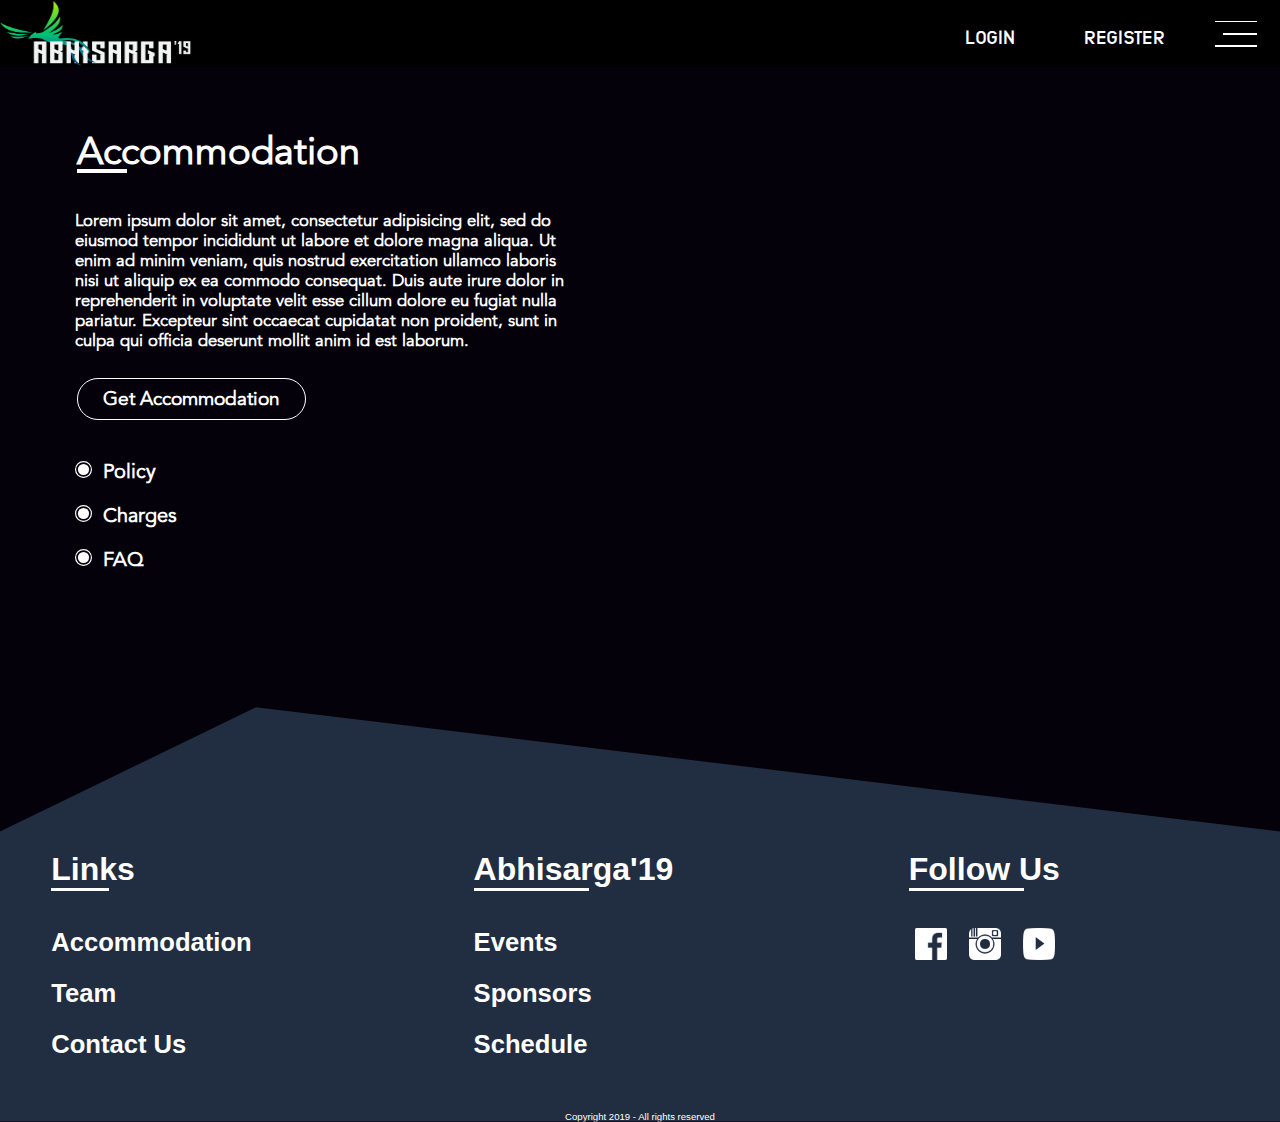
==== accomodation.html @ f8231541 "add team and made all changes remove contact" ====
<!DOCTYPE html>
<html lang="en">
	<head>
		<title>Accomodation | Abhisarga 2k19</title>
    <meta http-equiv="Content-Type" content="text/html; charset=utf-8" />
		<link rel="shortcut icon" type="image/x-icon" href="img/favicon.ico">
		<meta name="viewport" content="width=device-width, initial-scale=1.0, maximum-scale=5, minimum-scale=1" />
		<meta name="description" content="Abhisarga 2k19: 29th and 31st March. Abhisarga is the annual cultural fest of the Indian Institute of Information Technology, Sri City. Growing exponentially each year, this year is going to be even more power-packed." />
		<meta name="og:type" content="Website" />
    <meta name="og:site_name" content="Abhisarga 2K19" />
    <meta name="og:image" content="abhisarga.iiits.in/logo.png" />
		<meta name="og:url" content="abhisarga.iiits.in" />
		<meta name="og:description" content="Abhisarga 2k19: 29th and 31st March. Abhisarga is the annual cultural fest of the Indian Institute of Information Technology, Sri City. Growing exponentially each year, this year is going to be even more power-packed." />
		<meta name="theme-color" content="#05010b" />
    <link rel="stylesheet" type="text/css" href="css/accomodation.css">
    <link rel="stylesheet" type="text/css" href="css/common.css">
    <script src="js/accomodation.js"></script>
		<script src="js/menu.js"></script>
  </head>
  <body onload="initialize()">
    <div id="bar">
      <img src="img/default-logo.png" alt="Abhisarga 2K19" id="bar-logo">
      <div id="menu" onclick="menuopen()">
        <div></div>
        <div></div>
        <div></div>
      </div>
      <div id="register">
        <a href="#">REGISTER</a>
      </div>
      <div id="login">
        <a href="#">LOGIN</a>
      </div>
    </div>
    <div id="accomodation">
      <div id="accomodation-content">
        <h1>Accommodation</h1>
        <p>
          Lorem ipsum dolor sit amet, consectetur adipisicing elit, sed do eiusmod tempor incididunt ut labore et dolore magna aliqua.
          Ut enim ad minim veniam, quis nostrud exercitation ullamco laboris nisi ut aliquip ex ea commodo consequat.
          Duis aute irure dolor in reprehenderit in voluptate velit esse cillum dolore eu fugiat nulla pariatur.
          Excepteur sint occaecat cupidatat non proident, sunt in culpa qui officia deserunt mollit anim id est laborum.
        </p>
        <div id="getbutton">
          Get Accommodation
        </div>
        <ul>
          <li onclick="openmodal(0)"><img src="img/svg/bullet.svg" alt="">Policy</li>
					<br>
          <li onclick="openmodal(1)"><img src="img/svg/bullet.svg" alt="">Charges</li>
					<br>
          <li onclick="openmodal(2)"><img src="img/svg/bullet.svg" alt="">FAQ</li>
					<br>
        </ul>
      </div>
      <div id="googlemaps">
        <iframe src="https://www.google.com/maps/embed?pb=!1m18!1m12!1m3!1d3878.653707084532!2d80.02393425035366!3d13.556822305387598!2m3!1f0!2f0!3f0!3m2!1i1024!2i768!4f13.1!3m3!1m2!1s0x3a4d773f1e0f8721%3A0xadb0842ffc2719e4!2sIndian+Institute+of+Information+Technology+Sri+City!5e0!3m2!1sen!2sin!4v1552065298958" width="100%" height="100%" frameborder="0" style="border: 0"></iframe>
      </div>
    </div>
    <div class="accomodation-modal">
      <div class="modal-content">
        <div class="modal-close" onclick="closemodal(0)">
        </div>
        <h1>Policy</h1>
        <div class="modal-content-box">
        </div>
      </div>
    </div>
    <div class="accomodation-modal">
      <div class="modal-content">
        <div class="modal-close" onclick="closemodal(1)">
        </div>
        <h1>Charges</h1>
        <div class="modal-content-box">
        </div>
      </div>
    </div>
    <div class="accomodation-modal">
      <div class="modal-content">
        <div class="modal-close" onclick="closemodal(2)">
        </div>
        <h1>FAQ</h1>
        <div class="modal-content-box">
          <h3>ADD CONTENT HERE</h3>
          <p>
            Lorem ipsum dolor sit amet, consectetur adipisicing elit, sed do eiusmod tempor incididunt ut labore et dolore magna aliqua.
            Ut enim ad minim veniam, quis nostrud exercitation ullamco laboris nisi ut aliquip ex ea commodo consequat.
            Duis aute irure dolor in reprehenderit in voluptate velit esse cillum dolore eu fugiat nulla pariatur.
            Excepteur sint occaecat cupidatat non proident, sunt in culpa qui officia deserunt mollit anim id est laborum.
          </p>
          <ul>
            <li>List 1</li>
            <li>List 2</li>
          </ul>
        </div>
      </div>
    </div>
    <div id="footer">
			<div id="links">
				<div>
					Links
					<hr align="left" width="20%">
				</div>
				<ul>
					<li><a href="#">Accommodation</a></li>
					<li><a href="#">Team</a></li>
					<li><a href="#">Contact Us</a></li>
				</ul>
			</div>
			<div id="title">
				<div>
					Abhisarga'19
					<hr align="left" width="40%">
				</div>
				<ul>
					<li><a href="#">Events</a></li>
					<li><a href="#">Sponsors</a></li>
					<li><a href="#">Schedule</a></li>
				</ul>
			</div>
			<div id="social">
				<div>
					Follow Us
					<hr align="left" width="40%">
				</div>
				<br>
				<a href="https://www.facebook.com/abhisarga/"><img src="img/fb.png" alt="Facebook"></a>
				<a href="https://www.instagram.com/abhisarga/"><img src="img/insta.png" alt="Instagram"></a>
				<a href="https://www.youtube.com/channel/UCf1DbeeTKGzpwRv9X7YECfg"><img src="img/youtube.png" alt="Youtube"></a>
			</div>
			<div id="copyright">Copyright 2019 - All rights reserved</div>
    </div>
		<div id="fullmenu">
			<div id="close" onclick="menuclose()">
				<hr id="close1">
				<hr id="close2">
			</div>
			<div id="inlogo">
				<img src="img/logo-min.png" alt="Abhisarga Logo">
				<div id="icons-flex">
					<a href="https://www.facebook.com/abhisarga/"><img src="img/fb.png" alt="Facebook" class="icons"></a>
					<a href="https://www.instagram.com/abhisarga/"><img src="img/insta.png" alt="Instagram" class="icons"></a>
					<a href="https://www.youtube.com/channel/UCf1DbeeTKGzpwRv9X7YECfg"><img src="img/youtube.png" alt="Youtube" class="icons"></a>
				</div>
			</div>
			<div id="list">
				<ul>
					<li><a href="">Home</a><hr></li>
					<li><a href="">Events</a><hr></li>
					<li><a href="">Proshows</a><hr></li>
					<li><a href="">Accommodation</a><hr></li>
					<li><a href="">Sponsors</a><hr></li>
					<li><a href="">Team</a><hr></li>
					<li><a href="">Contact Us</a><hr></li>
				</ul>
			</div>
		</div>
  </body>
</html>
---- css/accomodation.css ----
@font-face {
  font-family: 'body';
  src: url("fonts/AvenirLTStd-Book.otf") format("opentype");
}
body{
  margin: 0;
  padding: 0;
  overflow-x: hidden;
  background: #05010b;
  font-family: 'body', sans-serif;
}
div{
  padding: 0;
  margin: 0;
}
a{
  text-decoration: none;
  color: #fff;
}
#accomodation{
  width: 100%;
  position: relative;
  height: 50vw;
}
#accomodation-content{
  top: 5vw;
  left: 0;
  height: 45vw;
  position: absolute;
  width: 50vw;
  font-size: 1.3vw;
  color: #fff;
}
#accomodation-content h1{
  width: 100%;
  position: relative;
  margin: 0;
  padding: 0;
  font-size: 2.3em;
  padding-left: 2em;
  height: 1.1em;
  margin-bottom: 1em;
  font-weight: bolder;
}
#accomodation-content h1::after{
  content: "";
  width: 7%;
  height: 0.1em;
  position: absolute;
  left: 2em;
  bottom: 0;
  background: #fff;
}
#accomodation-content p{
  box-sizing: border-box;
  width: 90%;
  margin: 0;
  padding: 0;
  padding-left: 4.5em;
  font-weight: bolder;
}
#getbutton{
  margin: 1.4em 0;
  box-sizing: border-box;
  font-size: 1.15em;
  margin-left: 4em;
  width: 12em;
  height: 2.2em;
  padding: 0.5em 0;
  border: 0.1em solid #fff;
  font-weight: bold;
  text-align: center;
  border-radius: 2em;
  cursor: pointer;
}
#getbutton:hover{
  color: #000;
  background: #fff;
}
#accomodation-content ul{
  box-sizing: border-box;
  list-style: none;
  list-style-position: outside;
  width: 100%;
  margin: 0;
  margin-left: 4.5em;
  padding: 0;
}
#accomodation-content li{
  display: inline-block;
  margin: 0;
  padding: 0;
  font-size: 1.2em;
  height: 1.1em;
  margin-bottom: 1.1em;
  font-weight: bolder;
  cursor: pointer;
}
#accomodation-content li img{
  margin: 0;
  padding: 0;
  margin-top: 0.5em;
  margin-right: 0.4em;
  font-size: 1.4em;
  height: 0.6em;
}
#googlemaps{
  position: absolute;
  top: 5vw;
  width: 40vw;
  left: 55vw;
  height: 40vw;
}
.accomodation-modal{
  display: none;
  top: 0;
  left: 0;
  position: fixed;
  z-index: 1;
  width: 100vw;
  height: 100vh;
  background: rgba(0,0,0,0.5);
}
.modal-content{
  position: absolute;
  top: 5vw;
  left: 20vw;
  width: 60vw;
  height: 40vw;
  font-size: 1.5vw;
  background: #05010b;
  border-radius: 5%;
  -webkit-animation: animatezoom 0.6s;
  animation: animatezoom 0.6s;
}
.modal-close{
  cursor: pointer;
  position: absolute;
  right: 0.5em;
  top: 0.5em;
  height: 1.5em;
  width: 1.5em;
}
.modal-close::before{
  content: "";
  height: 0.15em;
  width: 1.5em;
  background: #fff;
  position: absolute;
  top: 0.75em;
  transform: rotate(45deg);
}
.modal-close::after{
  content: "";
  height: 0.15em;
  width: 1.5em;
  background: #fff;
  position: absolute;
  top: 0.75em;
  transform: rotate(-45deg);
}
.modal-content h1{
  position: relative;
  margin: 1em 0;
  height: 1.1em;
  width: 80%;
  left: 10%;
  padding: 0;
  font-weight: bolder;
  text-align: center;
  color: #fff;
}
.modal-content h1::after{
  position: absolute;
  content: "";
  width: 10%;
  left: 45%;
  height: 0.1em;
  bottom: 0;
  background: #fff;
}
.modal-content-box{
  box-sizing: border-box;
  position: relative;
  width: 90%;
  left: 5%;
  color: #fff;
}
@-webkit-keyframes animatezoom{
  from {-webkit-transform: scale(0)}
  to {-webkit-transform: scale(1)}
}
@keyframes animatezoom{
  from {transform: scale(0)}
  to {transform: scale(1)}
}
@media (min-width: 768px) and (max-width: 1024px){
  #accomodation{
    height: 75vw;
  }
  #accomodation-content{
    left: 2vw;
    width: 55vw;
    font-size: 2vw;
    height: 60vw;
  }
  #googlemaps{
    left: 55vw;
  }
  .modal-content{
    top: 5vw;
    left: 15vw;
    width: 70vw;
    height: 65vw;
    font-size: 2.3vw;
  }
}
@media (min-width: 481px) and (max-width: 767px){
  #accomodation{
    height: 195vw;
  }
  #accomodation-content{
    left: 10vw;
    width: 80vw;
    font-size: 3vw;
    height: 100vw;
  }
  #googlemaps{
    top: 110vw;
    left: 12.5vw;
    width: 75vw;
    height: 75vw;
  }
  .modal-content{
    top: 5vw;
    left: 5vw;
    width: 90vw;
    height: 85vw;
    font-size: 3vw;
  }
}
@media (max-width: 480px){
  #accomodation{
    height: 245vw;
  }
  #accomodation-content{
    left: 0;
    width: 100vw;
    font-size: 3.8vw;
    height: 135vw;
  }
  #googlemaps{
    top: 145vw;
    left: 5vw;
    width: 90vw;
    height: 90vw;
  }
  .modal-content{
    top: 10vw;
    left: 5vw;
    width: 90vw;
    height: 115vw;
    font-size: 3.8vw;
  }
}
---- css/common.css ----
@font-face {
  font-family: 'Content';
  font-weight: bold;
  src: url("fonts/Anodina-ExtraBold.otf") format("opentype");
}
div{
  padding: 0;
  margin: 0;
}
hr{
  height: 0.1em;
  background-color: #fff;
  margin: 0;
  border: 0;
}
a{
  text-decoration: none;
  color: #fff;
}
#bar{
  width: 100%;
  position: relative;
  font-size: 1.5vw;
  background-color: #000;
  height: 3.5em;
  font-family: 'Content', sans-serif;
}
#bar-logo{
  height: 100%;
  width: 10em;
}
#register{
  color: #fff;
  height: 3.5em;
  padding: 1.25em 0;
  width: 7em;
  text-align: center;
  font-weight: bold;
  float: right;
}
#login{
  color: #fff;
  height: 3.5em;
  padding: 1.25em 0;
  width: 7em;
  text-align: center;
  font-weight: bold;
  float: right;
}
#menu{
  height: 1.9em;
  margin: 0.8em 1.2em;
  width: 2.2em;
  display: flex;
  flex-direction: column;
  justify-content: space-around;
  cursor: pointer;
  float: right;
}
#menu div{
  height: 5%;
  background: #fff;
  border: 0;
  width: 100%;
}
#menu div:nth-child(2){
  width: 80%;
  align-self: flex-end;
}
#footer{
  width: 100%;
  position: relative;
  font-size: 2.5vw;
  padding-top: 4.5em;
  color: #fff;
  background: #212d40;
  clip-path: polygon(20% 0, 100% 30%, 100% 100%, 0 100%, 0 30%);
  display: flex;
  justify-content: space-around;
  flex-wrap: wrap;
  font-family: 'Headings', sans-serif;
  font-weight: bolder;
}
#footer div div{
  width: 9em;
}
#links{
  width: 25%;
}
#title{
  width: 26%;
}
#social{
  width: 25%
}
#footer ul{
  font-size: 0.8em;
  line-height: 2em;
  list-style: none outside;
  padding-left: 0;
}
#footer img{
  height: 1em;
  width: 1em;
  padding: 0;
  margin: 0 0.2em;
}
#copyright{
  width: 100%;
  margin-top: 1.5em;
  font-weight: lighter;
  font-size: 0.3em;
  text-align: center;
}
#fullmenu{
  font-size: 4.2vw;
  position: fixed;
  top: 0;
  right: 0;
  width: 0vw;
  height: 0vh;
  background: #000;
  border-bottom-left-radius: 100%;
  -webkit-transition: all 0.8s;
  transition: all 0.8s;
  font-family: 'Content', sans-serif;
}
#close{
  height: 0.8em;
  width: 1.2em;
  padding-top: 0.6em;
  padding-left: 0.5em;
  position: absolute;
  right: 0;
  top: 0;
  cursor: pointer;
  display: none;
}
#close hr{
  position: absolute;
  height: 0.1em;
  background-color: #fff;
  width: 0.8em;
  transition: all 0.8s;
  border: 0;
}
#close1{
  transform: rotate(45deg);
}
#close2{
  transform: rotate(-45deg);
}
#inlogo{
  position: absolute;
  top: 5vw;
  left: 5vw;
  height: 30vw;
  width: 50vw;
}
#inlogo img{
  height: 85%;
  width: 100%;
}
#icons-flex{
  position: relative;
  top: -0.5em;
  display: flex;
  justify-content: center;
}
#inlogo .icons{
  width: 1em;
  height: 0.9em;
  margin: 0 0.2em;
}
#list{
  position: absolute;
  top: 0;
  left: 50vw;
  width: 40vw;
}
#list ul{
  list-style: none;
  width: auto;
}
#list li{
  cursor: pointer;
}
#list li hr{
  width: 0%;
  -webkit-transition: width 0.2s;
  transition: width 0.2s;
}
#list li a{
  -webkit-text-stroke: 0.04em #fff;
  text-stroke: 0.04em #fff;
  transition: color 0.2s;
  color: rgba(0,0,0,0);
}
#list li:hover{
  color: #fff;
}
#list li:hover hr{
  width: 25%;
}
#list li:hover a{
  color: #fff;
}

@media (min-width: 768px) and (max-width: 1024px){
  #bar{
    font-size: 2.3vw;
  }
  #footer{
    font-size: 3.3vw;
    clip-path: polygon(25% 0, 100% 25%, 100% 100%, 0 100%, 0 25%);
  }
  #fullmenu{
    font-size: 5vw;
  }
  #inlogo{
    top: 5vw;
    width: 55vw;
    left: 0vw;
    height: 40vw;
  }
  #list{
    top: 5vw;
    left: 50vw;
    width: 55vw;
  }
}

@media (min-width: 481px) and (max-width: 767px){
  #bar{
    font-size: 2.7vw;
  }
  #footer{
    font-size: 4vw;
    clip-path: polygon(35% 0, 100% 15%, 100% 100%, 0 100%, 0 15%);
  }
  #links{
    width: 35%;
  }
  #title{
    width: 35%;
  }
  #social{
    width: 35%
  }
  #fullmenu{
    font-size: 5.5vw;
  }
  #inlogo{
    top: 0;
    width: 80vw;
    left: 10vw;
    height: 45vw;
  }
  #list{
    top: 40vw;
    left: 20vw;
    width: 60vw;
  }
}

@media (max-width: 480px){
  #bar{
    font-size: 3.3vw;
  }
  #footer{
    font-size: 5vw;
    clip-path: polygon(30% 0, 100% 10%, 100% 100%, 0 100%, 0 10%);
  }
  #links{
    width: 55%;
  }
  #title{
    width: 55%;
  }
  #social{
    width: 55%
  }
  #fullmenu{
    font-size: 7vw;
  }
  #inlogo{
    top: 10vw;
    width: 100vw;
    left: 0vw;
    height: 55vw;
  }
  #list{
    top: 65vw;
    left: 5vw;
    width: 90vw;
  }
}
.scrollbar::-webkit-scrollbar-track
{
	-webkit-box-shadow: inset 0 0 6px rgba(0,0,0,0.3);
	background-color: #F5F5F5;
}
.scrollbar::-webkit-scrollbar
{
	width: 6px;
	background-color: #F5F5F5;
}
.scrollbar::-webkit-scrollbar-thumb
{
	background-color: #000000;
}
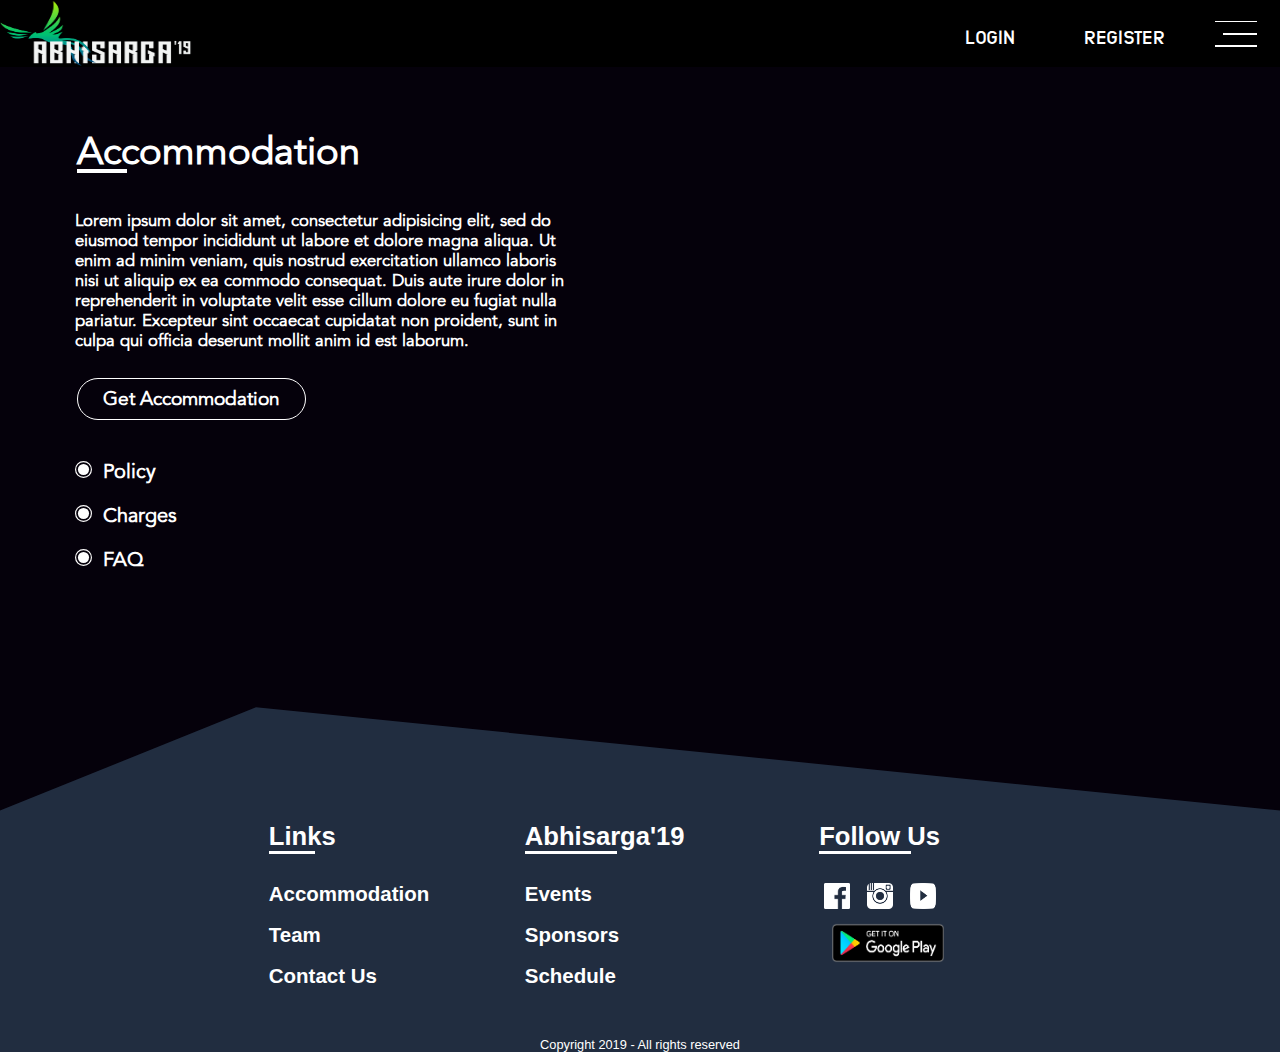
==== commit ba8a7d93: "made changes" ====
--- a/accomodation.html
+++ b/accomodation.html
@@ -1,7 +1,7 @@
 <!DOCTYPE html>
 <html lang="en">
 	<head>
-		<title>Accomodation | Abhisarga 2k19</title>
+		<title>Accommodation | Abhisarga 2k19</title>
     <meta http-equiv="Content-Type" content="text/html; charset=utf-8" />
 		<link rel="shortcut icon" type="image/x-icon" href="img/favicon.ico">
 		<meta name="viewport" content="width=device-width, initial-scale=1.0, maximum-scale=5, minimum-scale=1" />
@@ -127,6 +127,8 @@
 				<a href="https://www.facebook.com/abhisarga/"><img src="img/fb.png" alt="Facebook"></a>
 				<a href="https://www.instagram.com/abhisarga/"><img src="img/insta.png" alt="Instagram"></a>
 				<a href="https://www.youtube.com/channel/UCf1DbeeTKGzpwRv9X7YECfg"><img src="img/youtube.png" alt="Youtube"></a>
+				<br>
+				<a href="https://play.google.com/store/apps/details?id=com.abhisarga.mobileapp"><img src="img/googleplay.png" alt="Google Play Store" style="width: 5em; height: 2.2em"></a>
 			</div>
 			<div id="copyright">Copyright 2019 - All rights reserved</div>
     </div>
--- a/css/common.css
+++ b/css/common.css
@@ -70,13 +70,13 @@
 #footer{
   width: 100%;
   position: relative;
-  font-size: 2.5vw;
+  font-size: 2vw;
   padding-top: 4.5em;
   color: #fff;
   background: #212d40;
   clip-path: polygon(20% 0, 100% 30%, 100% 100%, 0 100%, 0 30%);
   display: flex;
-  justify-content: space-around;
+  justify-content: center;
   flex-wrap: wrap;
   font-family: 'Headings', sans-serif;
   font-weight: bolder;
@@ -85,13 +85,13 @@
   width: 9em;
 }
 #links{
-  width: 25%;
+  width: 20%;
 }
 #title{
-  width: 26%;
+  width: 23%;
 }
 #social{
-  width: 25%
+  width: 15%
 }
 #footer ul{
   font-size: 0.8em;
@@ -109,7 +109,7 @@
   width: 100%;
   margin-top: 1.5em;
   font-weight: lighter;
-  font-size: 0.3em;
+  font-size: 0.5em;
   text-align: center;
 }
 #fullmenu{
@@ -211,7 +211,7 @@
     font-size: 2.3vw;
   }
   #footer{
-    font-size: 3.3vw;
+    font-size: 2.4vw;
     clip-path: polygon(25% 0, 100% 25%, 100% 100%, 0 100%, 0 25%);
   }
   #fullmenu{
@@ -235,17 +235,17 @@
     font-size: 2.7vw;
   }
   #footer{
-    font-size: 4vw;
+    font-size: 3vw;
     clip-path: polygon(35% 0, 100% 15%, 100% 100%, 0 100%, 0 15%);
   }
   #links{
-    width: 35%;
+    width: 25%;
   }
   #title{
-    width: 35%;
+    width: 27%;
   }
   #social{
-    width: 35%
+    width: 18%
   }
   #fullmenu{
     font-size: 5.5vw;
@@ -268,17 +268,17 @@
     font-size: 3.3vw;
   }
   #footer{
-    font-size: 5vw;
+    font-size: 3.5vw;
     clip-path: polygon(30% 0, 100% 10%, 100% 100%, 0 100%, 0 10%);
   }
   #links{
-    width: 55%;
+    width: 30%;
   }
   #title{
-    width: 55%;
+    width: 30%;
   }
   #social{
-    width: 55%
+    width: 20%
   }
   #fullmenu{
     font-size: 7vw;
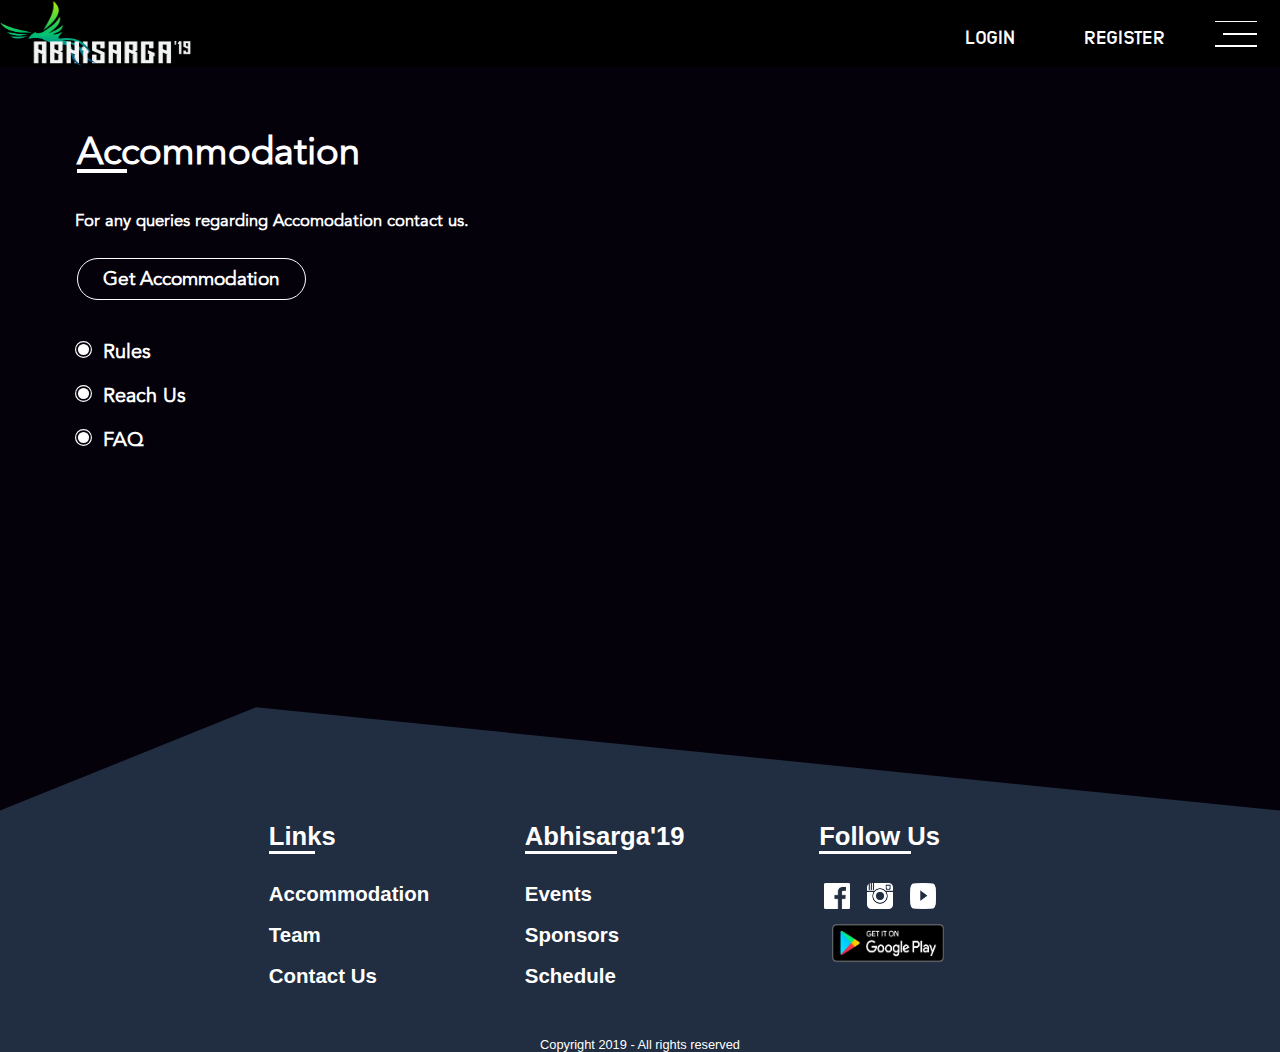
==== commit 7f715d5f: "Update Accommodation" ====
--- a/accomodation.html
+++ b/accomodation.html
@@ -36,18 +36,15 @@
       <div id="accomodation-content">
         <h1>Accommodation</h1>
         <p>
-          Lorem ipsum dolor sit amet, consectetur adipisicing elit, sed do eiusmod tempor incididunt ut labore et dolore magna aliqua.
-          Ut enim ad minim veniam, quis nostrud exercitation ullamco laboris nisi ut aliquip ex ea commodo consequat.
-          Duis aute irure dolor in reprehenderit in voluptate velit esse cillum dolore eu fugiat nulla pariatur.
-          Excepteur sint occaecat cupidatat non proident, sunt in culpa qui officia deserunt mollit anim id est laborum.
+          For any queries regarding Accomodation contact us.
         </p>
         <div id="getbutton">
           Get Accommodation
         </div>
         <ul>
-          <li onclick="openmodal(0)"><img src="img/svg/bullet.svg" alt="">Policy</li>
+          <li onclick="openmodal(0)"><img src="img/svg/bullet.svg" alt="">Rules</li>
 					<br>
-          <li onclick="openmodal(1)"><img src="img/svg/bullet.svg" alt="">Charges</li>
+          <li onclick="openmodal(1)"><img src="img/svg/bullet.svg" alt="">Reach Us</li>
 					<br>
           <li onclick="openmodal(2)"><img src="img/svg/bullet.svg" alt="">FAQ</li>
 					<br>
@@ -61,8 +58,15 @@
       <div class="modal-content">
         <div class="modal-close" onclick="closemodal(0)">
         </div>
-        <h1>Policy</h1>
+        <h1>Rules</h1>
         <div class="modal-content-box">
+		<ol>
+		<li>Participants have to take care of their belongings. The organizing team won’t be responsible if anything is lost.<li>
+		<li>Students are solely responsible for any damage to the infrastructure in the room provided and in case of any such incidents, management decision will be final.</li>
+		<li>All the students should bring their own blankets.</li>
+		<li>We shall provide you with mattresses and a pillow.</li>
+		<li>Smoking and drinking is strictly prohibited in rooms and is a punishable offense.</li>
+		</ol>
         </div>
       </div>
     </div>
@@ -70,8 +74,34 @@
       <div class="modal-content">
         <div class="modal-close" onclick="closemodal(1)">
         </div>
-        <h1>Charges</h1>
+        <h1>Reach Us</h1>
         <div class="modal-content-box">
+		<h1>How to Reach?</h1>
+		<ol>
+			<li>
+				Reach to Tada
+				<ol type="a">
+					<li>You can reach Chennai and catch a local train to Tada which takes an approximately 2hrs journey.</li>
+					<li>From Tirupathi, there are frequent buses to Chennai which pass through Tada.</li>
+					<li>From Sullurpeta, which is the nearest railway station where most of the express trains stop, you can come by local trains or frequent autos and buses are available to Tada.</li>
+				</ol>
+			</li>
+			<li>Once you have reached Tada institute will provide transport at specific times.</li>
+			<li>You need to intimate the hospitality team in prior regarding your time of arrival to provide smooth transport from Tada.</li>
+		</ol>
+		<h1>Contact Us</h1>
+		<h2>K Nitheesh Kumar</h2>
+		<h3>Phone - 9550941472</h3>
+		<h3>Email ID -<a href="mailto:niteesh.k15@iiits.in">niteesh.k15@iiits.in</a></h3>
+		<br>
+		<h2>M Lagadh</h2>
+		<h3>Phone - 7842149220</h3>
+		<h3>Email ID - <a href="mailto:lagadhkumar.m17@iiits.in">lagadhkumar.m17@iiits.in</a></h3>
+		<br>
+		<h2>K V Harsha</h2>
+		<h3>Phone - 7337003435</h3>
+		<h3>Email ID - <a href="mailto:venkataharsha.k17@iiits.in">venkataharsha.k17@iiits.in</h3>
+		<br>
         </div>
       </div>
     </div>
@@ -81,18 +111,38 @@
         </div>
         <h1>FAQ</h1>
         <div class="modal-content-box">
-          <h3>ADD CONTENT HERE</h3>
-          <p>
-            Lorem ipsum dolor sit amet, consectetur adipisicing elit, sed do eiusmod tempor incididunt ut labore et dolore magna aliqua.
-            Ut enim ad minim veniam, quis nostrud exercitation ullamco laboris nisi ut aliquip ex ea commodo consequat.
-            Duis aute irure dolor in reprehenderit in voluptate velit esse cillum dolore eu fugiat nulla pariatur.
-            Excepteur sint occaecat cupidatat non proident, sunt in culpa qui officia deserunt mollit anim id est laborum.
-          </p>
-          <ul>
-            <li>List 1</li>
-            <li>List 2</li>
-          </ul>
-        </div>
+	<ol>
+		<li>
+          	How to avail accommodation?
+		<ol type="a">
+			<li>GO to URL and fill the registration form.</li>
+			<li>Complete the registration.</li>
+			<li>Aconfirmation email will be sent to yourregistered Mail-ID.</li>
+			<li>Report at the accommodation desk.</li>
+		</ol>
+		</li>
+		<li>
+		<h3>How to make the payment?</h3>
+		You can pay online using available methods(Paytm, PhonePe, GooglePay).
+		</li>
+		<li>
+		<h3>What if confirmation mail is not received within 24 hours?</h3>
+		Mail to <a href="mailto:abhisarga@iiits.in">abhisarga@iiits.in</a> along with the transaction details with a subject accommodation confirmation not received.
+		</li>
+		<li>
+		<h3>Does the accommodation charges include food facilities too?</h3>
+		No, the accommodation charges do not include food facilities. One can purchase their meals from the stalls available or hostel mess.
+		</li>
+		<li>
+		<h3>Do we get any food facilities outside accommodation places?</h3>
+		Yes. There are restaurants and dhabas within a radius of 4km from the campus.
+		</li>
+		<li>
+		<h3>Can we cancel the accommodation?</h3>
+		Yes. But it should be done before 27th March, 6 P.M after which only 50% of the amount is refundable. You can mail to <a href="mailto:abhisarga@iiits.in">abhisarga@iiits.in</a> with subject “Cancellation ofaccommodation”.
+		</li>
+		<br>
+	</div>
       </div>
     </div>
     <div id="footer">
